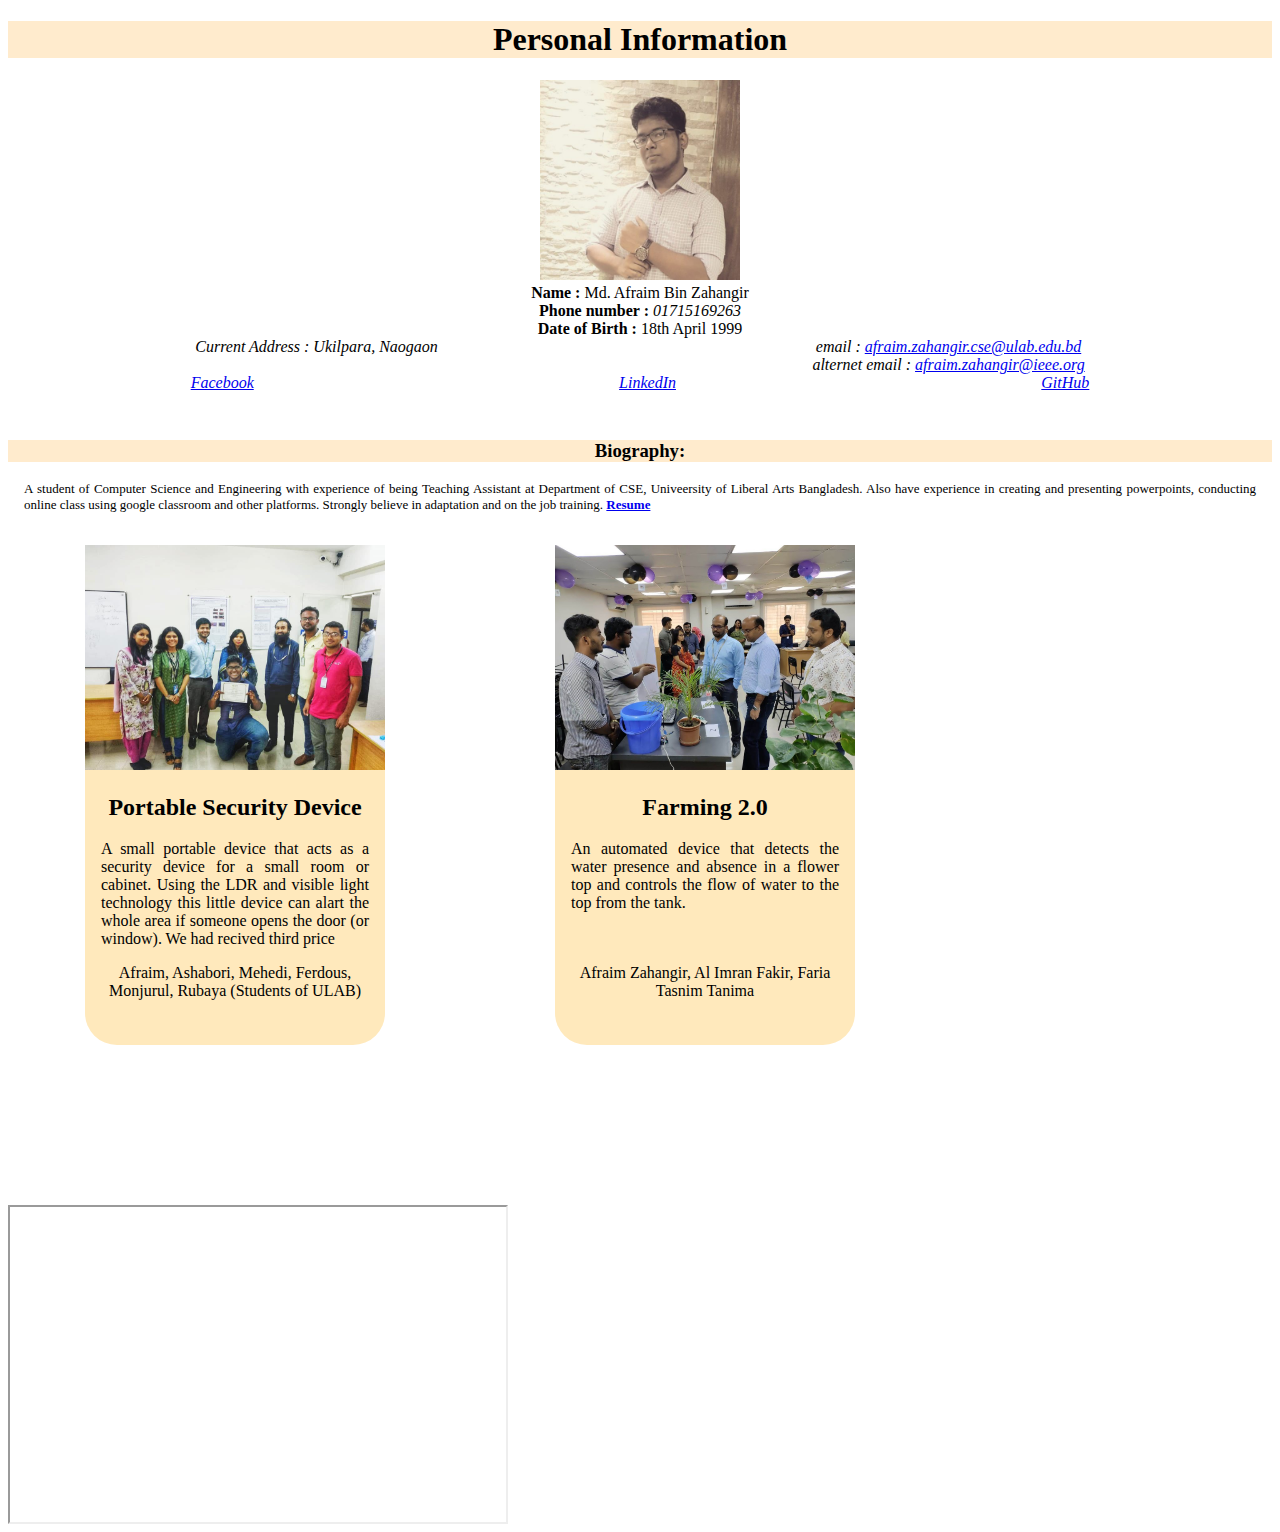
==== index.html @ 5d28fb0a "Using CSS to HTML" ====
<!DOCTYPE html>
<html lang="en-US">
    <head>
        <title>
            181014080
        </title>
        <link rel="stylesheet" href="style.css">
    </head>
    <body>
        
        <h1 class="title">
            Personal Information
        </h1>


        <div title="Basic Information" style="text-align: center;">
            <img src="pic.jpg" height="200" width="200"><br>
            <b>Name          :</b> Md. Afraim Bin Zahangir<br>
            <b>Phone number :</b> <i>01715169263</i><br>
            <b>Date of Birth :</b> 18th April 1999<br>
            <div class="flex">
                <address>Current Address    : Ukilpara, Naogaon</address>
                
                <div>
                    <i>email    :</i> <i><a href="mailto:afraim.zahangir.cse@ulab.edu.bd"> afraim.zahangir.cse@ulab.edu.bd</a></i><br>
                    <i>alternet email    :</i> <i><a href="mailto:afraim.zahangir@ieee.org"> afraim.zahangir@ieee.org</a></i><br>
                </div>
            </div> 
            <div class="flex">
                <a href="https://www.facebook.com/afraim.zahangir/" style="color: powerBlue;" target="_blank"><i>Facebook</i></a>
                <a href="https://www.linkedin.com/in/afraim-zahangir/" style="color: powerBlue;" target="_blank"><i>LinkedIn</i></a>
                <a href="https://github.com/Afraim" style="color: powerBlue;" target="_blank"><i>GitHub</i></a>
            </div>           
        </div>

    <div class="objective" title="Career objective">
        <h3 class="title"> Biography:</h3>
           <div class="details">
                <p>
                A student of Computer Science and Engineering with experience of being Teaching Assistant at Department of CSE, Univeersity of Liberal Arts Bangladesh. 
                Also have experience in creating and presenting powerpoints, conducting online class using google classroom and other platforms. 
                Strongly believe in adaptation and on the job training. <a href="https://drive.google.com/file/d/1EmN5xqgcfiSj2gp5Z_T05A4g11rcgftp/view?usp=sharing" style="color: powerBlue;" target="_blank"><b>Resume</a></b>
                </p> 
           </div>
            
                
    </div>
    <div class="grid-container">
        <div class="grid-item">
                <img class="project-image" src="pic2.jpg" alt="Portable Security device">
                <h2 class="project-name" title= "name">Portable Security Device</h2>
                <p class="project-detials" title="Details">A small portable device that acts as a security device for a small room or cabinet.
                                                           Using the LDR and visible light technology this little device can alart the whole area if someone opens the door (or window).
                                                           We had recived third price</p>
                <p class="project-team" title="Team Member">Afraim, Ashabori, Mehedi, Ferdous, Monjurul, Rubaya (Students of ULAB) </p>
        </div>
        <div class="grid-item">
            <img class="project-image" src="pic1.jpg" alt="Portable Security device">
            <h2 class="project-name" title= "name">Farming 2.0</h2>
            <p class="project-detials" title="Details">An automated device that detects the water presence and absence in a flower top and controls the flow of water to the top from the tank.</p>
            <p class="project-team" title="Team Member"><br><br>Afraim Zahangir, Al Imran Fakir, Faria Tasnim Tanima </p>
        </div>
    </div>

    <div class="video">
        <iframe width="560" height="315" src="https://www.youtube.com/embed/7D4OyLNqgA4?controls=0" title="বৃষ্টি rain short using Clipchamp" frameborder="2" allow="autoplay; picture-in-picture"></iframe>
    </div>
    </body>
</html>
---- style.css ----
.title{
    text-align: center;
    background-color: blanchedalmond;
    text-shadow: darkgrey;
   
}
.objective{
    margin-top: 3rem;
}

.flex{
    display: flex;

    justify-content: space-around;
}

.details{
    font-family: Georgia;
    text-align: justify;
    font-size: small;
    margin: 1rem;
}
.grid-container {
    display: grid;
    grid-template-columns: repeat(4, auto);
    gap: 1rem;
    justify-content: space-around;
    margin-top: 2rem;
}

.grid-item{
    width: 300px;
    height: 500px;
    background-color: rgb(255, 233, 188);
    border-radius: 2rem;
}
.project-image{
    width: 100%;
    height: auto;
    
}
.project-name{
    text-align: center;

}
.project-detials{
    text-align: justify;
    margin: 1rem;

}
.project-team{
    text-align: center;

}

.video{
    display: flex;
    margin-top: 10rem;
    height: auto;
    width: 500px;
}
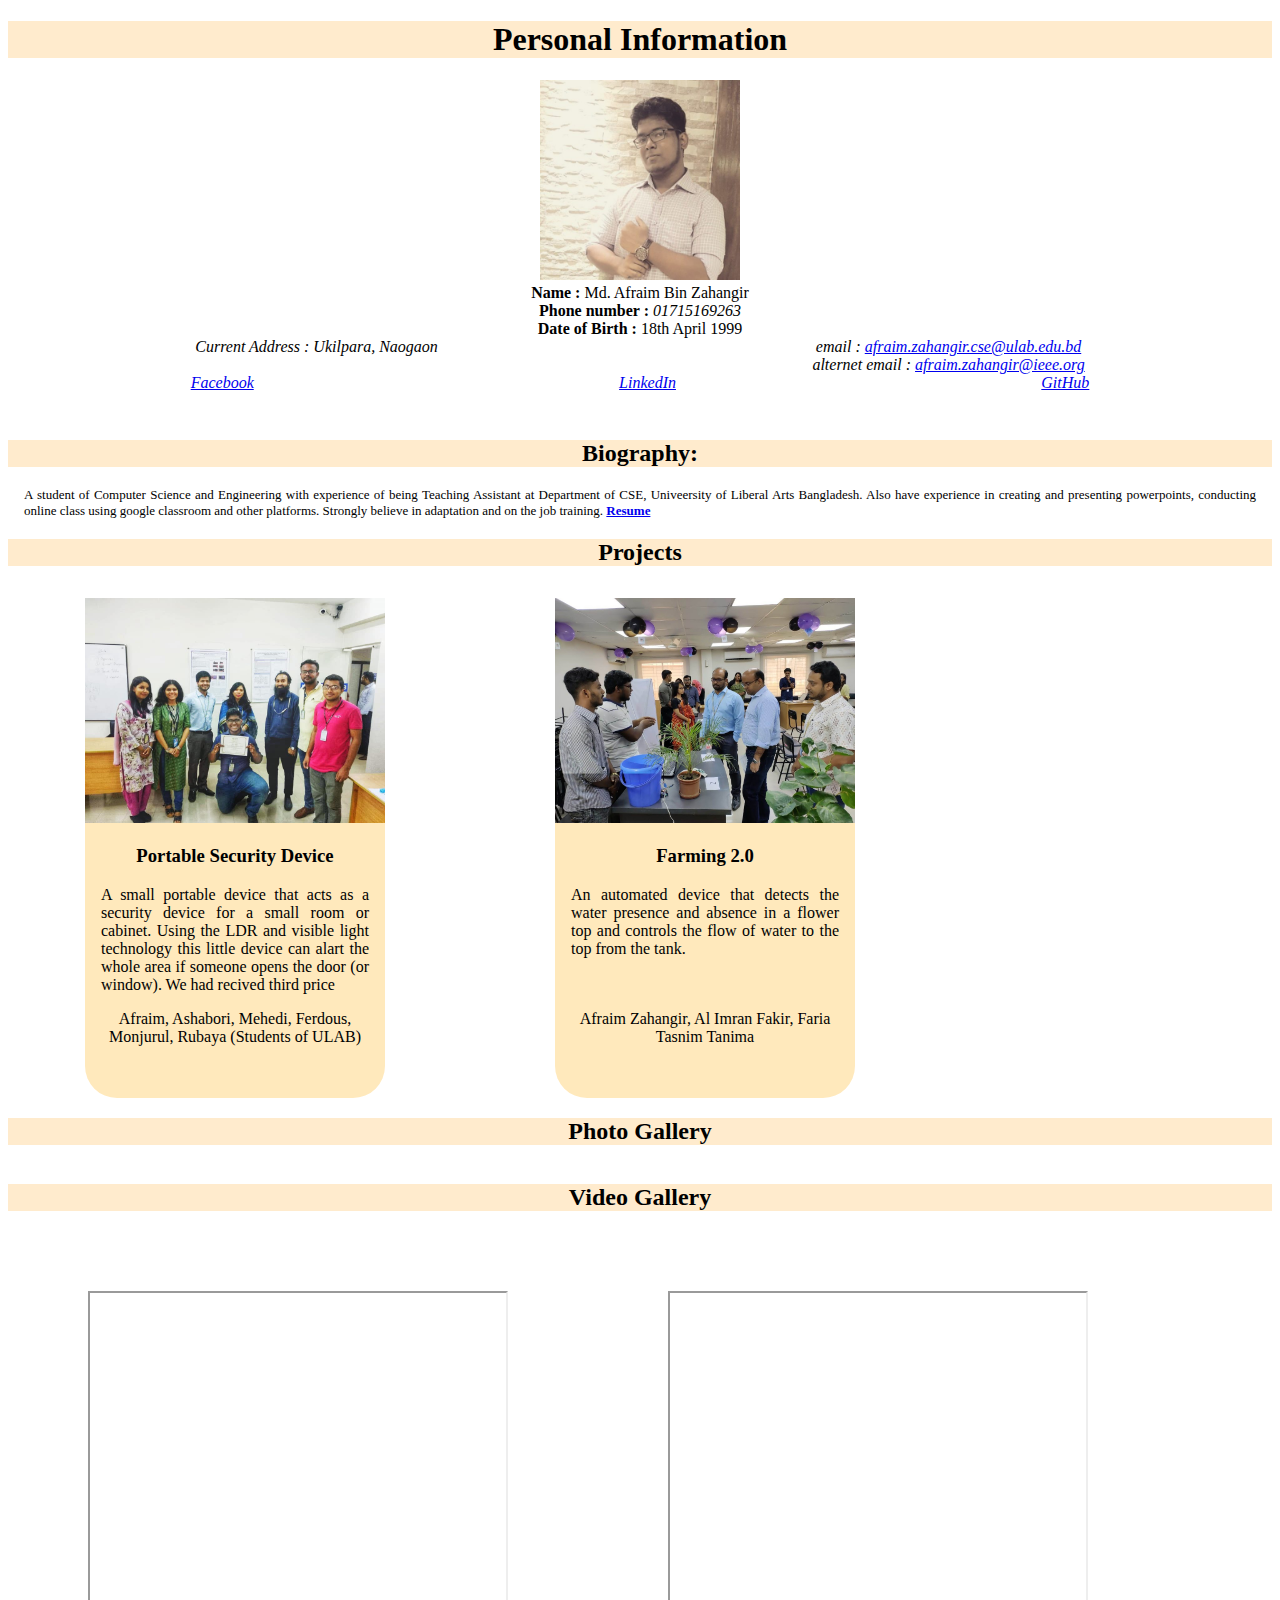
==== commit ca3dc6b4: "photos and videos added" ====
--- a/index.html
+++ b/index.html
@@ -1,6 +1,9 @@
 <!DOCTYPE html>
 <html lang="en-US">
     <head>
+        <meta charset="UTF-8">
+        <meta name="viewport" content="width=device-width, initial-scale=1.0">
+        <meta name="author" content="Md. Afraim Bin Zahangir">
         <title>
             181014080
         </title>
@@ -34,7 +37,7 @@
         </div>
 
     <div class="objective" title="Career objective">
-        <h3 class="title"> Biography:</h3>
+        <h2 class="title"> Biography:</h2>
            <div class="details">
                 <p>
                 A student of Computer Science and Engineering with experience of being Teaching Assistant at Department of CSE, Univeersity of Liberal Arts Bangladesh. 
@@ -45,10 +48,13 @@
             
                 
     </div>
+    <h2 class="title">
+        Projects
+    </h2>
     <div class="grid-container">
         <div class="grid-item">
                 <img class="project-image" src="pic2.jpg" alt="Portable Security device">
-                <h2 class="project-name" title= "name">Portable Security Device</h2>
+                <h3 class="project-name" title= "name">Portable Security Device</h3>
                 <p class="project-detials" title="Details">A small portable device that acts as a security device for a small room or cabinet.
                                                            Using the LDR and visible light technology this little device can alart the whole area if someone opens the door (or window).
                                                            We had recived third price</p>
@@ -56,14 +62,27 @@
         </div>
         <div class="grid-item">
             <img class="project-image" src="pic1.jpg" alt="Portable Security device">
-            <h2 class="project-name" title= "name">Farming 2.0</h2>
+            <h3 class="project-name" title= "name">Farming 2.0</h3>
             <p class="project-detials" title="Details">An automated device that detects the water presence and absence in a flower top and controls the flow of water to the top from the tank.</p>
             <p class="project-team" title="Team Member"><br><br>Afraim Zahangir, Al Imran Fakir, Faria Tasnim Tanima </p>
         </div>
     </div>
+    <h2 class="title">
+        Photo Gallery
+    </h2>
 
+    </div>
+    <div class="flex">
+        <img src="" alt="">
+    </div>
+
+    <h2 class="title">
+        Video Gallery
+    </h2>
     <div class="video">
         <iframe width="560" height="315" src="https://www.youtube.com/embed/7D4OyLNqgA4?controls=0" title="বৃষ্টি rain short using Clipchamp" frameborder="2" allow="autoplay; picture-in-picture"></iframe>
+        
+        <iframe width="560" height="315" src="https://www.youtube.com/embed/EPD1dhcMjJo?controls=0" title="Eid Mubarak 13-05-2021 (ঈদ মুবারক ১৩-০৫-২০২১)" frameborder="2" allow="autoplay; picture-in-picture"></iframe>
     </div>
     </body>
 </html>--- a/style.css
+++ b/style.css
@@ -55,7 +55,9 @@
 
 .video{
     display: flex;
-    margin-top: 10rem;
+    margin: 5rem;
+    justify-content: space-around;
     height: auto;
-    width: 500px;
+    width: 1000px;
+    gap: 10rem;
 }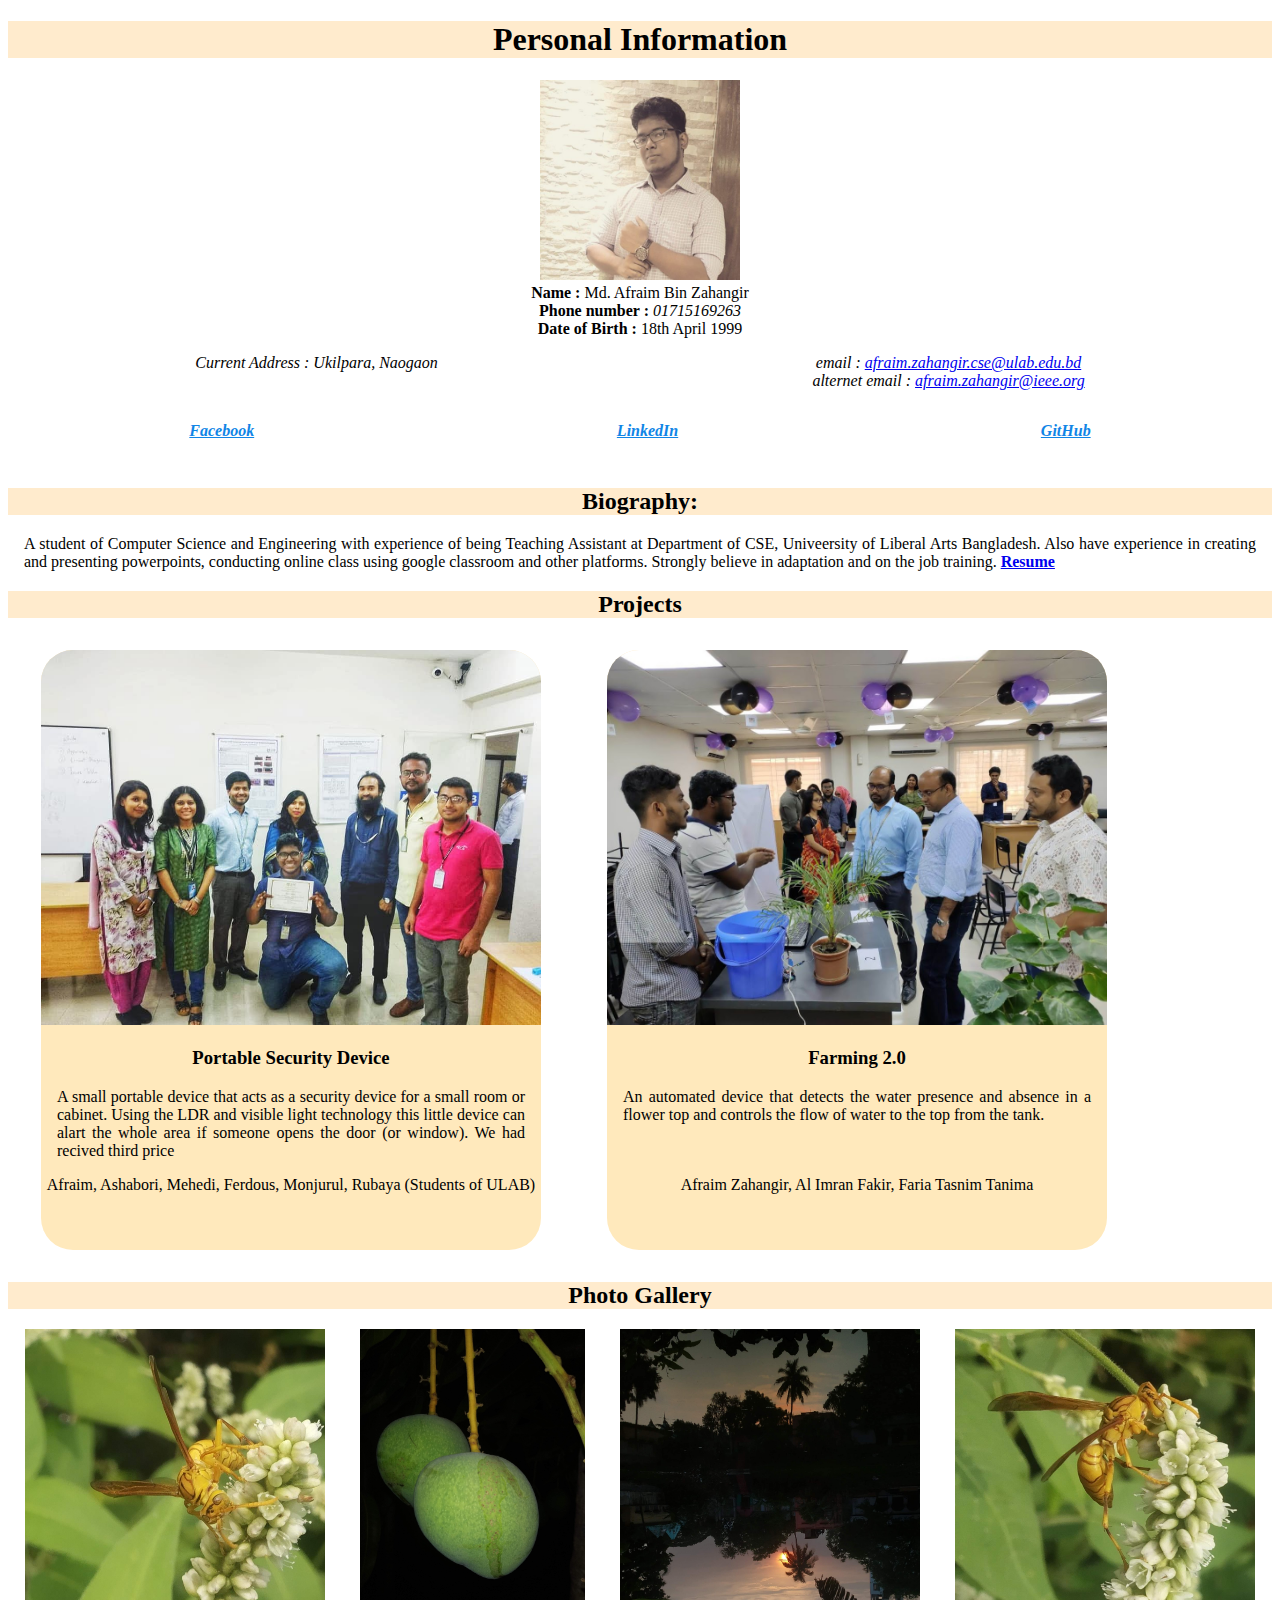
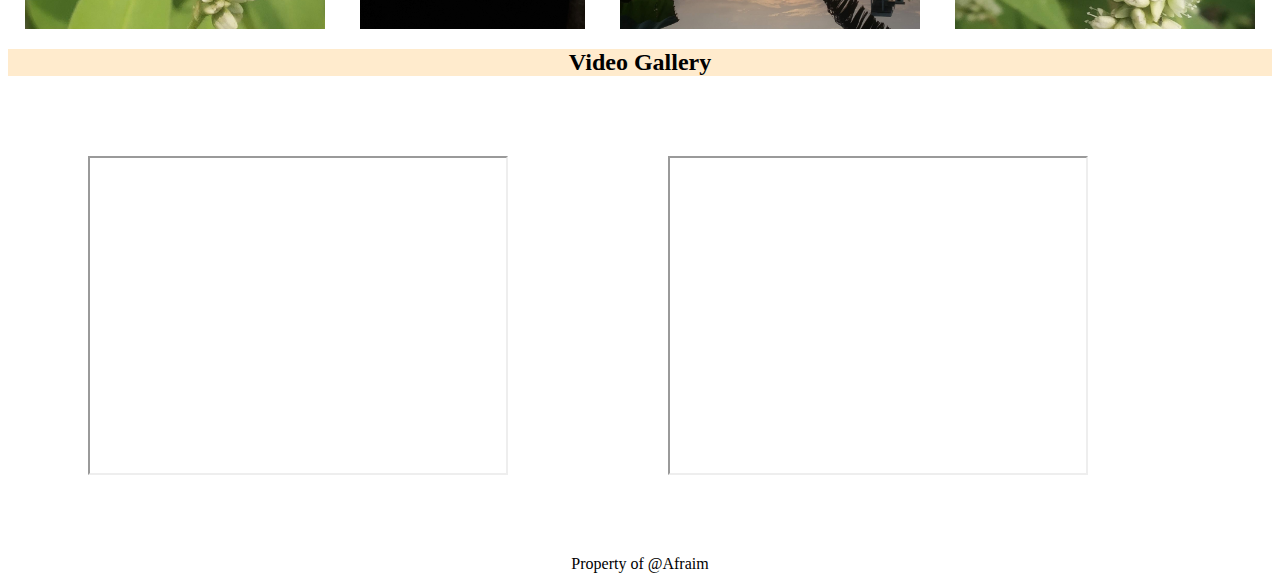
==== commit e06b51d8: "ready to submit as tast 2" ====
--- a/index.html
+++ b/index.html
@@ -17,7 +17,7 @@
 
 
         <div title="Basic Information" style="text-align: center;">
-            <img src="pic.jpg" height="200" width="200"><br>
+            <img src="./image/pic.jpg" height="200" width="200"><br>
             <b>Name          :</b> Md. Afraim Bin Zahangir<br>
             <b>Phone number :</b> <i>01715169263</i><br>
             <b>Date of Birth :</b> 18th April 1999<br>
@@ -29,10 +29,10 @@
                     <i>alternet email    :</i> <i><a href="mailto:afraim.zahangir@ieee.org"> afraim.zahangir@ieee.org</a></i><br>
                 </div>
             </div> 
-            <div class="flex">
-                <a href="https://www.facebook.com/afraim.zahangir/" style="color: powerBlue;" target="_blank"><i>Facebook</i></a>
-                <a href="https://www.linkedin.com/in/afraim-zahangir/" style="color: powerBlue;" target="_blank"><i>LinkedIn</i></a>
-                <a href="https://github.com/Afraim" style="color: powerBlue;" target="_blank"><i>GitHub</i></a>
+            <div class="flex" style="margin-top: 2rem;" style="font-weight: bold;">
+                <a href="https://www.facebook.com/afraim.zahangir/" style="color: rgb(16, 133, 230);" target="_blank"><b><i>Facebook</i></b></a>
+                <a href="https://www.linkedin.com/in/afraim-zahangir/" style="color: rgb(16, 133, 230);" target="_blank"><b><i>LinkedIn</i></b></a>
+                <a href="https://github.com/Afraim" style="color:rgb(16, 133, 230);" target="_blank"><b><i>GitHub</i></b></a>
             </div>           
         </div>
 
@@ -53,7 +53,7 @@
     </h2>
     <div class="grid-container">
         <div class="grid-item">
-                <img class="project-image" src="pic2.jpg" alt="Portable Security device">
+                <img class="project-image" src="./image/pic2.jpg" alt="Portable Security device">
                 <h3 class="project-name" title= "name">Portable Security Device</h3>
                 <p class="project-detials" title="Details">A small portable device that acts as a security device for a small room or cabinet.
                                                            Using the LDR and visible light technology this little device can alart the whole area if someone opens the door (or window).
@@ -61,7 +61,7 @@
                 <p class="project-team" title="Team Member">Afraim, Ashabori, Mehedi, Ferdous, Monjurul, Rubaya (Students of ULAB) </p>
         </div>
         <div class="grid-item">
-            <img class="project-image" src="pic1.jpg" alt="Portable Security device">
+            <img class="project-image" src="./image/pic1.jpg" alt="Portable Security device">
             <h3 class="project-name" title= "name">Farming 2.0</h3>
             <p class="project-detials" title="Details">An automated device that detects the water presence and absence in a flower top and controls the flow of water to the top from the tank.</p>
             <p class="project-team" title="Team Member"><br><br>Afraim Zahangir, Al Imran Fakir, Faria Tasnim Tanima </p>
@@ -72,17 +72,21 @@
     </h2>
 
     </div>
-    <div class="flex">
-        <img src="" alt="">
+    <div class="photo">
+        <img src="./image/p (1).jpg" alt="image1" >
+        <img src="./image/p (2).jpg" alt="image2" >
+        <img src="./image/p (3).jpg" alt="image3" >
+        <img src="./image/p (4).jpg" alt="image4" >
     </div>
 
     <h2 class="title">
         Video Gallery
     </h2>
-    <div class="video">
+    <div class="Gallery">
         <iframe width="560" height="315" src="https://www.youtube.com/embed/7D4OyLNqgA4?controls=0" title="বৃষ্টি rain short using Clipchamp" frameborder="2" allow="autoplay; picture-in-picture"></iframe>
-        
+
         <iframe width="560" height="315" src="https://www.youtube.com/embed/EPD1dhcMjJo?controls=0" title="Eid Mubarak 13-05-2021 (ঈদ মুবারক ১৩-০৫-২০২১)" frameborder="2" allow="autoplay; picture-in-picture"></iframe>
     </div>
     </body>
+    <footer style="text-align: center;">Property of @Afraim</footer>
 </html>--- a/style.css
+++ b/style.css
@@ -12,31 +12,33 @@
     display: flex;
 
     justify-content: space-around;
+    margin-top: 1rem;
 }
 
 .details{
     font-family: Georgia;
     text-align: justify;
-    font-size: small;
+    font-size: medium;
     margin: 1rem;
 }
 .grid-container {
     display: grid;
     grid-template-columns: repeat(4, auto);
-    gap: 1rem;
+    gap: 4rem;
     justify-content: space-around;
-    margin-top: 2rem;
+    margin: 2rem;
 }
 
 .grid-item{
-    width: 300px;
-    height: 500px;
+    width: 500px;
+    height: 600px;
     background-color: rgb(255, 233, 188);
     border-radius: 2rem;
 }
 .project-image{
     width: 100%;
     height: auto;
+    border-radius: 2rem 2rem 0 0;
     
 }
 .project-name{
@@ -53,11 +55,19 @@
 
 }
 
-.video{
+.Gallery{
     display: flex;
     margin: 5rem;
     justify-content: space-around;
     height: auto;
     width: 1000px;
     gap: 10rem;
+}
+.photo{
+    display: flex;
+    margin: 1rem;
+    justify-content: space-around;
+    height: 300px;
+    width: auto;
+    gap: 2rem;
 }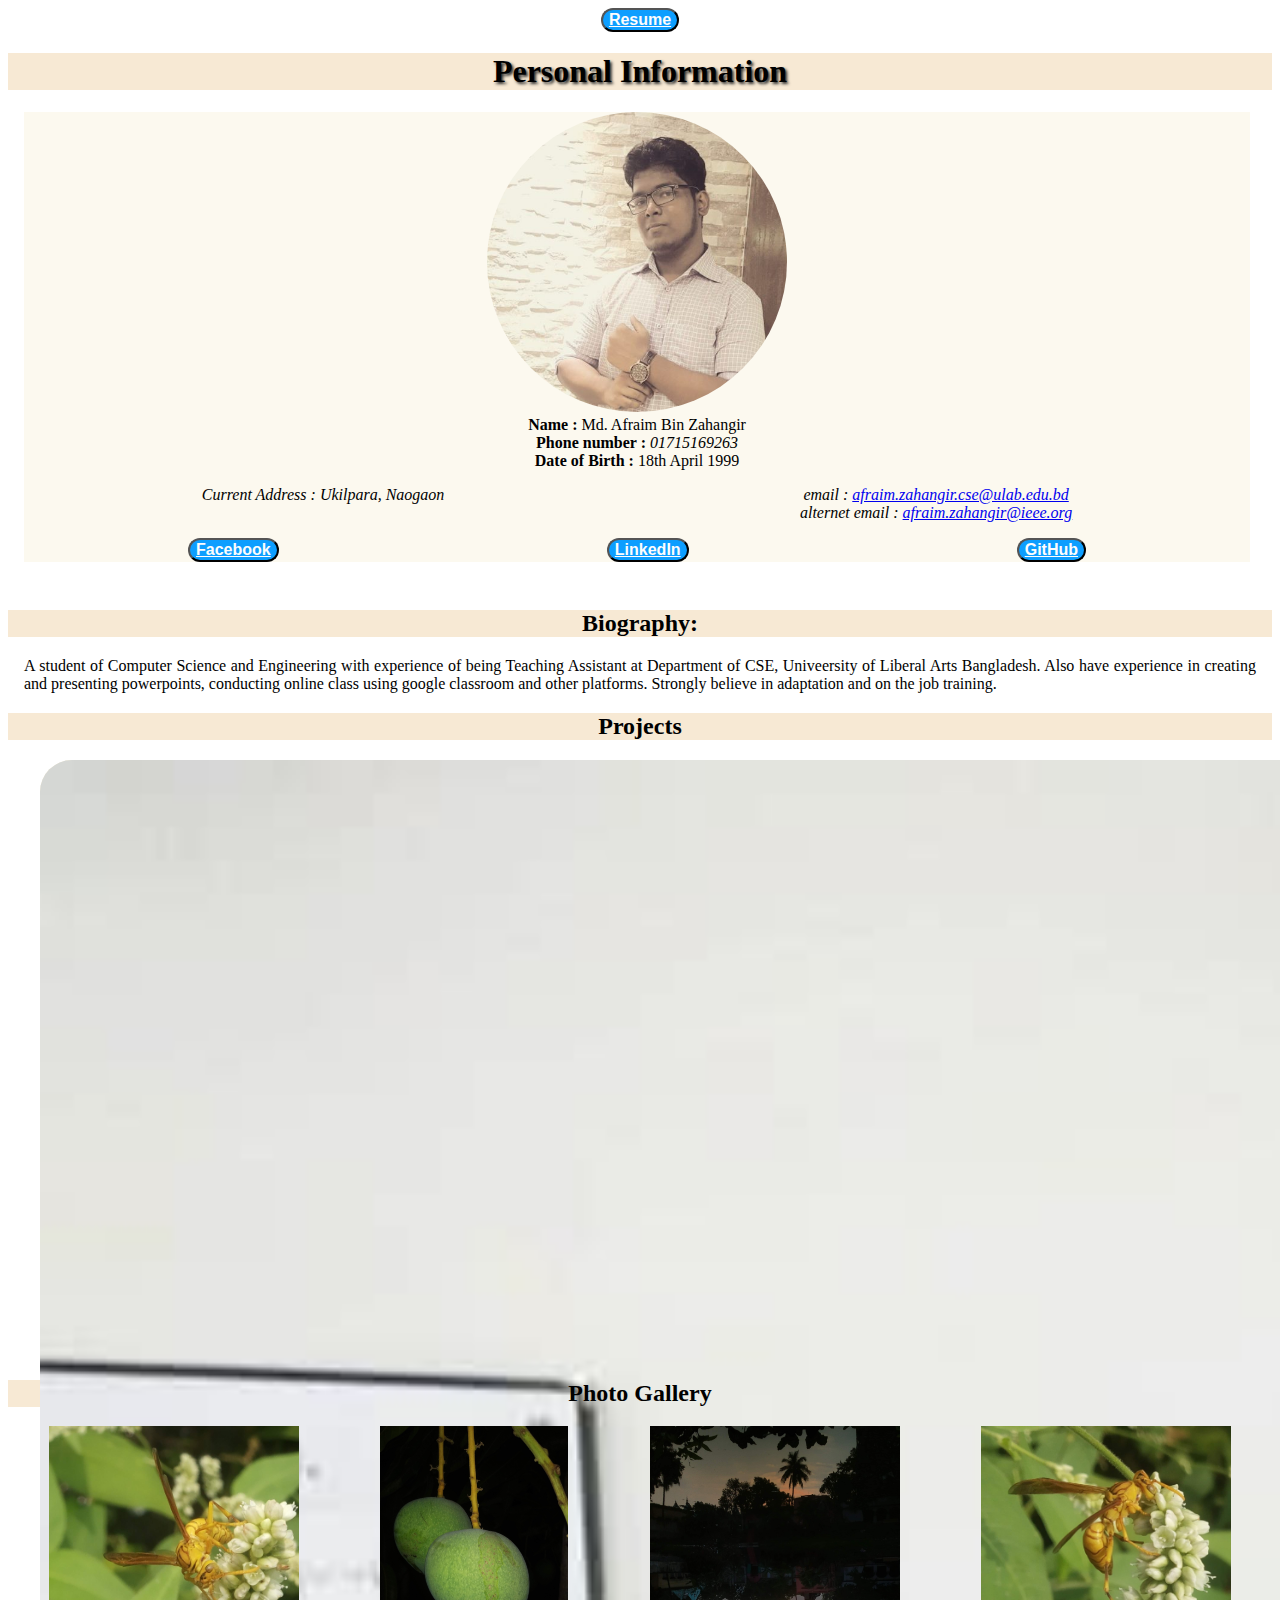
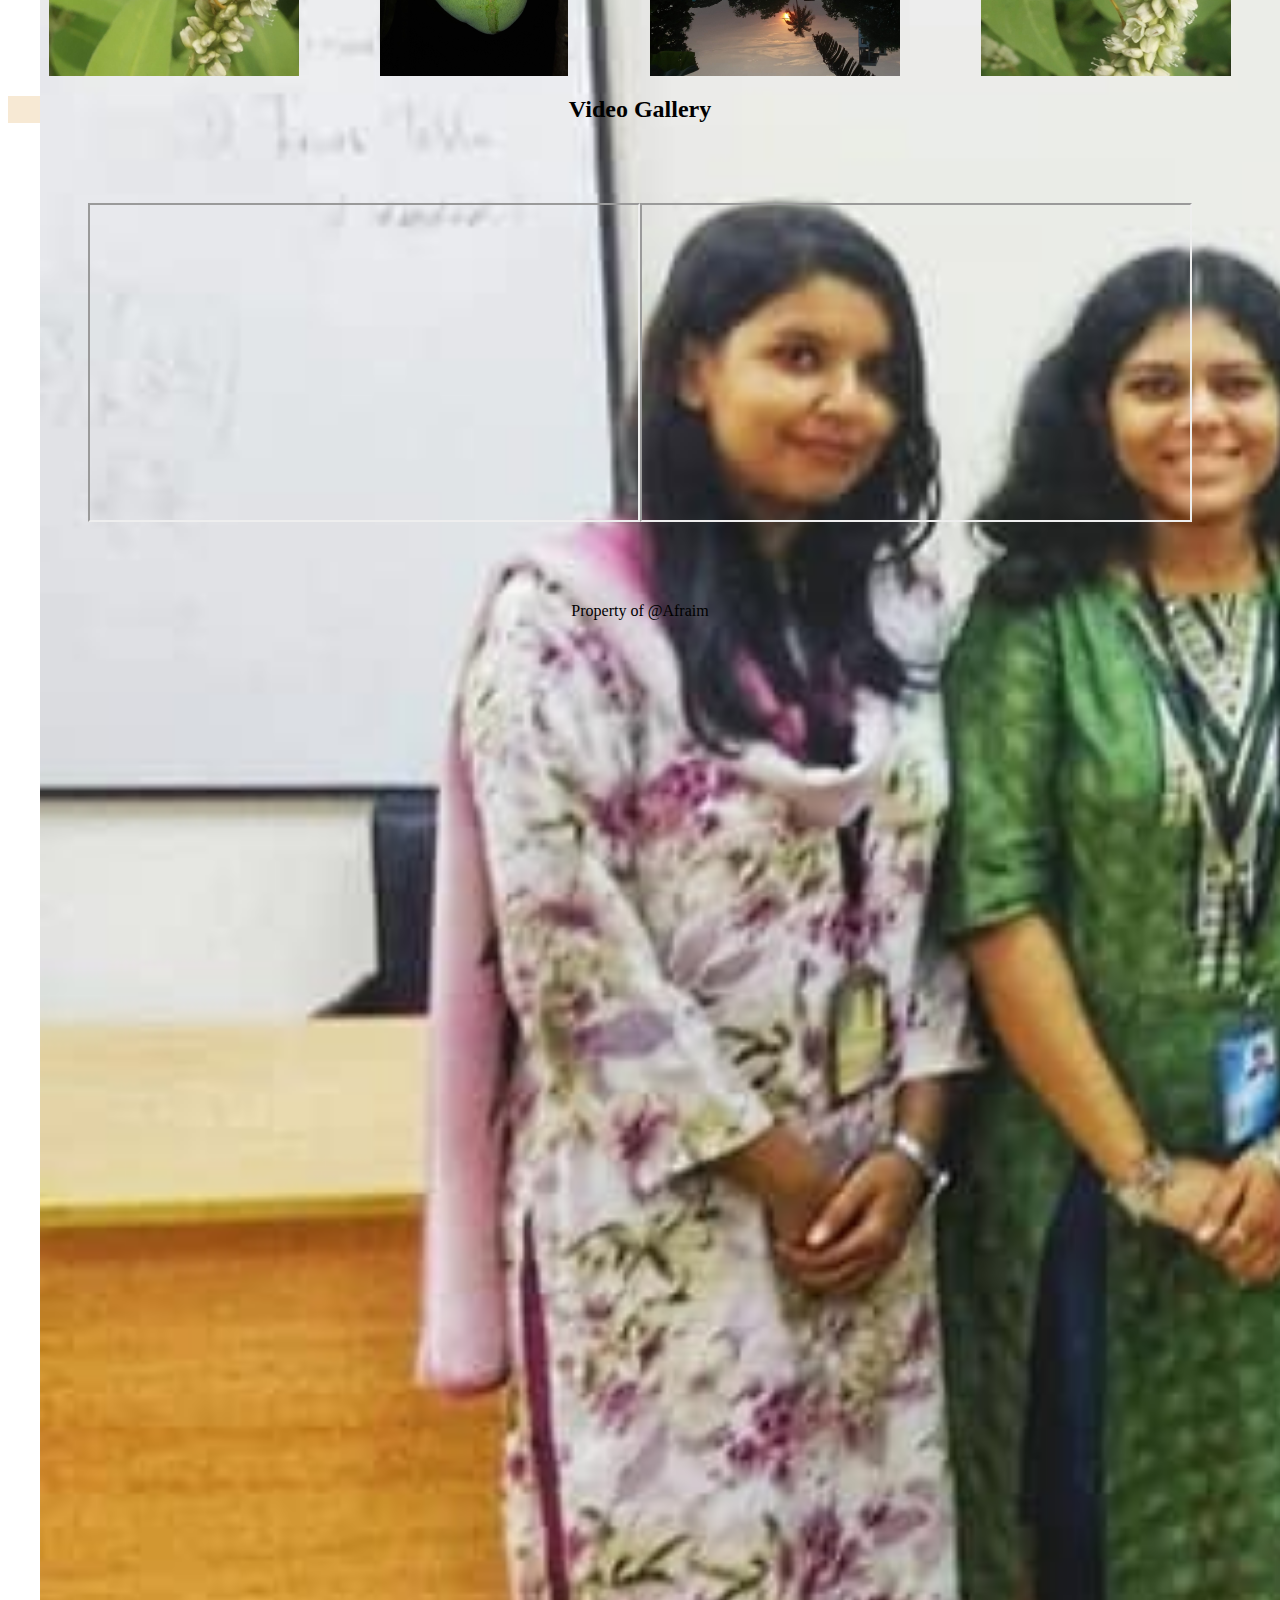
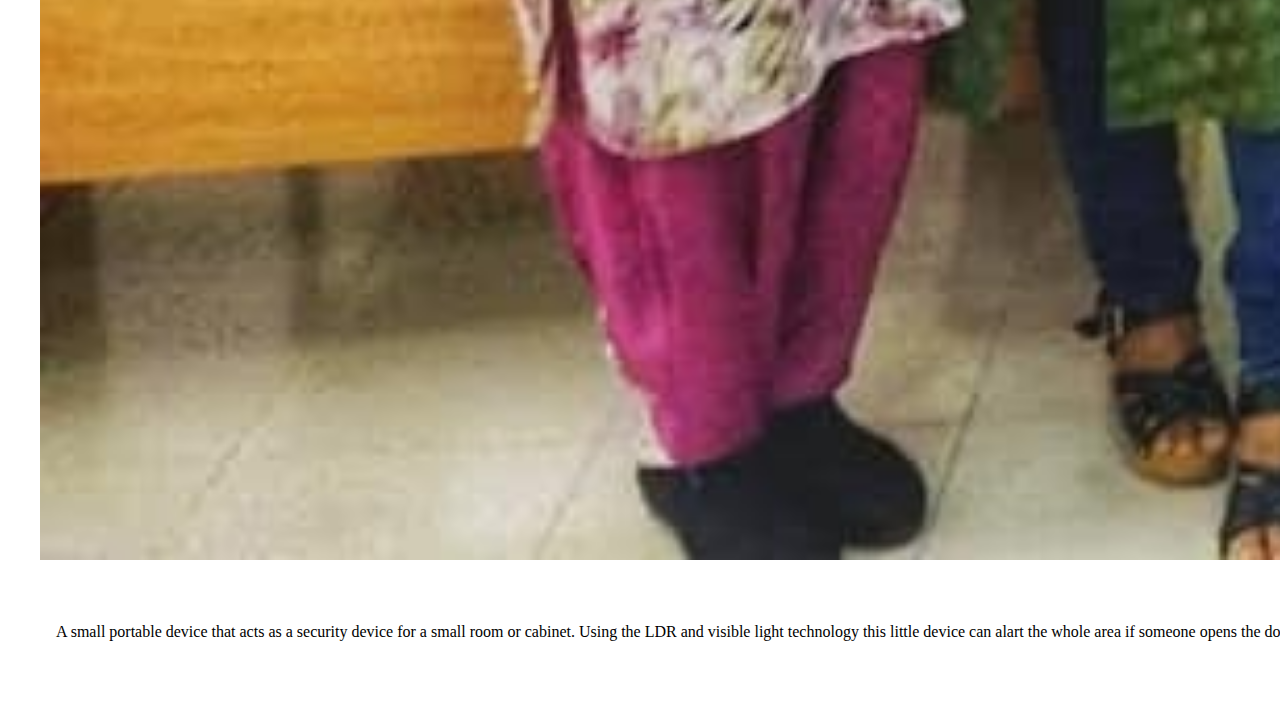
==== commit 0b91cb69: "button for resume and social media added. design changed. More CSS content" ====
--- a/index.html
+++ b/index.html
@@ -9,15 +9,18 @@
         </title>
         <link rel="stylesheet" href="style.css">
     </head>
+    <header style="text-align: center;" style="font-weight: bolder;"> <form action="https://drive.google.com/file/d/1EmN5xqgcfiSj2gp5Z_T05A4g11rcgftp/view?usp=sharing" target="_blank"> <button class="button" type="submit"> <u>Resume</u> </button></form>
+    </header>
     <body>
         
-        <h1 class="title">
+        <h1 class="title" style="text-shadow: 2px 2px 3px rgb(48, 48, 48);">
             Personal Information
         </h1>
 
 
+       <div class="design">
         <div title="Basic Information" style="text-align: center;">
-            <img src="./image/pic.jpg" height="200" width="200"><br>
+            <img class="profil-image" src="./image/pic.jpg"><br>
             <b>Name          :</b> Md. Afraim Bin Zahangir<br>
             <b>Phone number :</b> <i>01715169263</i><br>
             <b>Date of Birth :</b> 18th April 1999<br>
@@ -29,20 +32,30 @@
                     <i>alternet email    :</i> <i><a href="mailto:afraim.zahangir@ieee.org"> afraim.zahangir@ieee.org</a></i><br>
                 </div>
             </div> 
-            <div class="flex" style="margin-top: 2rem;" style="font-weight: bold;">
-                <a href="https://www.facebook.com/afraim.zahangir/" style="color: rgb(16, 133, 230);" target="_blank"><b><i>Facebook</i></b></a>
-                <a href="https://www.linkedin.com/in/afraim-zahangir/" style="color: rgb(16, 133, 230);" target="_blank"><b><i>LinkedIn</i></b></a>
-                <a href="https://github.com/Afraim" style="color:rgb(16, 133, 230);" target="_blank"><b><i>GitHub</i></b></a>
+            <div class="flex" style="font-weight: bold;">
+                
+                <form action="https://www.facebook.com/afraim.zahangir/" target="_blank">
+                    <button class="button" type="submit"><u>Facebook</u></button>
+                </form>
+                <form action="https://www.linkedin.com/in/afraim-zahangir/" target="_blank">
+                    <button class="button" type="submit"><u>LinkedIn</u></button>
+                </form>
+                <form action="https://github.com/Afraim" target="_blank">
+                    <button class="button" type="submit"><u>GitHub</u></button>
+                </form>
+               
             </div>           
         </div>
 
+    </div>
+    
     <div class="objective" title="Career objective">
         <h2 class="title"> Biography:</h2>
            <div class="details">
                 <p>
                 A student of Computer Science and Engineering with experience of being Teaching Assistant at Department of CSE, Univeersity of Liberal Arts Bangladesh. 
                 Also have experience in creating and presenting powerpoints, conducting online class using google classroom and other platforms. 
-                Strongly believe in adaptation and on the job training. <a href="https://drive.google.com/file/d/1EmN5xqgcfiSj2gp5Z_T05A4g11rcgftp/view?usp=sharing" style="color: powerBlue;" target="_blank"><b>Resume</a></b>
+                Strongly believe in adaptation and on the job training. 
                 </p> 
            </div>
             
@@ -71,7 +84,6 @@
         Photo Gallery
     </h2>
 
-    </div>
     <div class="photo">
         <img src="./image/p (1).jpg" alt="image1" >
         <img src="./image/p (2).jpg" alt="image2" >
--- a/style.css
+++ b/style.css
@@ -1,16 +1,36 @@
+
+.button{
+    background-color: rgba(6, 155, 255, 0.973);
+    color: rgb(253, 253, 253);
+    font-weight: bolder;
+    font-size: 100%;
+    border-radius: 1vw;
+}
 .title{
     text-align: center;
-    background-color: blanchedalmond;
-    text-shadow: darkgrey;
-   
+    background-color: rgb(247, 233, 212);
 }
+
+.design{
+    margin-left: 1rem;
+    margin-right: 1rem;
+    background-color: rgb(252, 249, 239);
+    width: 97%;
+    height: auto;
+}
+.profil-image{
+    height: 300px;
+    width: auto;
+    border-radius: 10em;
+}
+
+
 .objective{
     margin-top: 3rem;
 }
 
 .flex{
     display: flex;
-
     justify-content: space-around;
     margin-top: 1rem;
 }
@@ -25,14 +45,15 @@
     display: grid;
     grid-template-columns: repeat(4, auto);
     gap: 4rem;
+    column-gap: 5rem;
     justify-content: space-around;
-    margin: 2rem;
+    margin-left: 2rem;
 }
 
 .grid-item{
-    width: 500px;
+    width: 4000px;
     height: 600px;
-    background-color: rgb(255, 233, 188);
+    background-color: rgb(253, 243, 216);
     border-radius: 2rem;
 }
 .project-image{
@@ -57,17 +78,15 @@
 
 .Gallery{
     display: flex;
+    justify-content: space-around;
     margin: 5rem;
-    justify-content: space-around;
-    height: auto;
-    width: 1000px;
-    gap: 10rem;
+ 
 }
 .photo{
     display: flex;
     margin: 1rem;
     justify-content: space-around;
-    height: 300px;
+    height: 250px;
     width: auto;
     gap: 2rem;
 }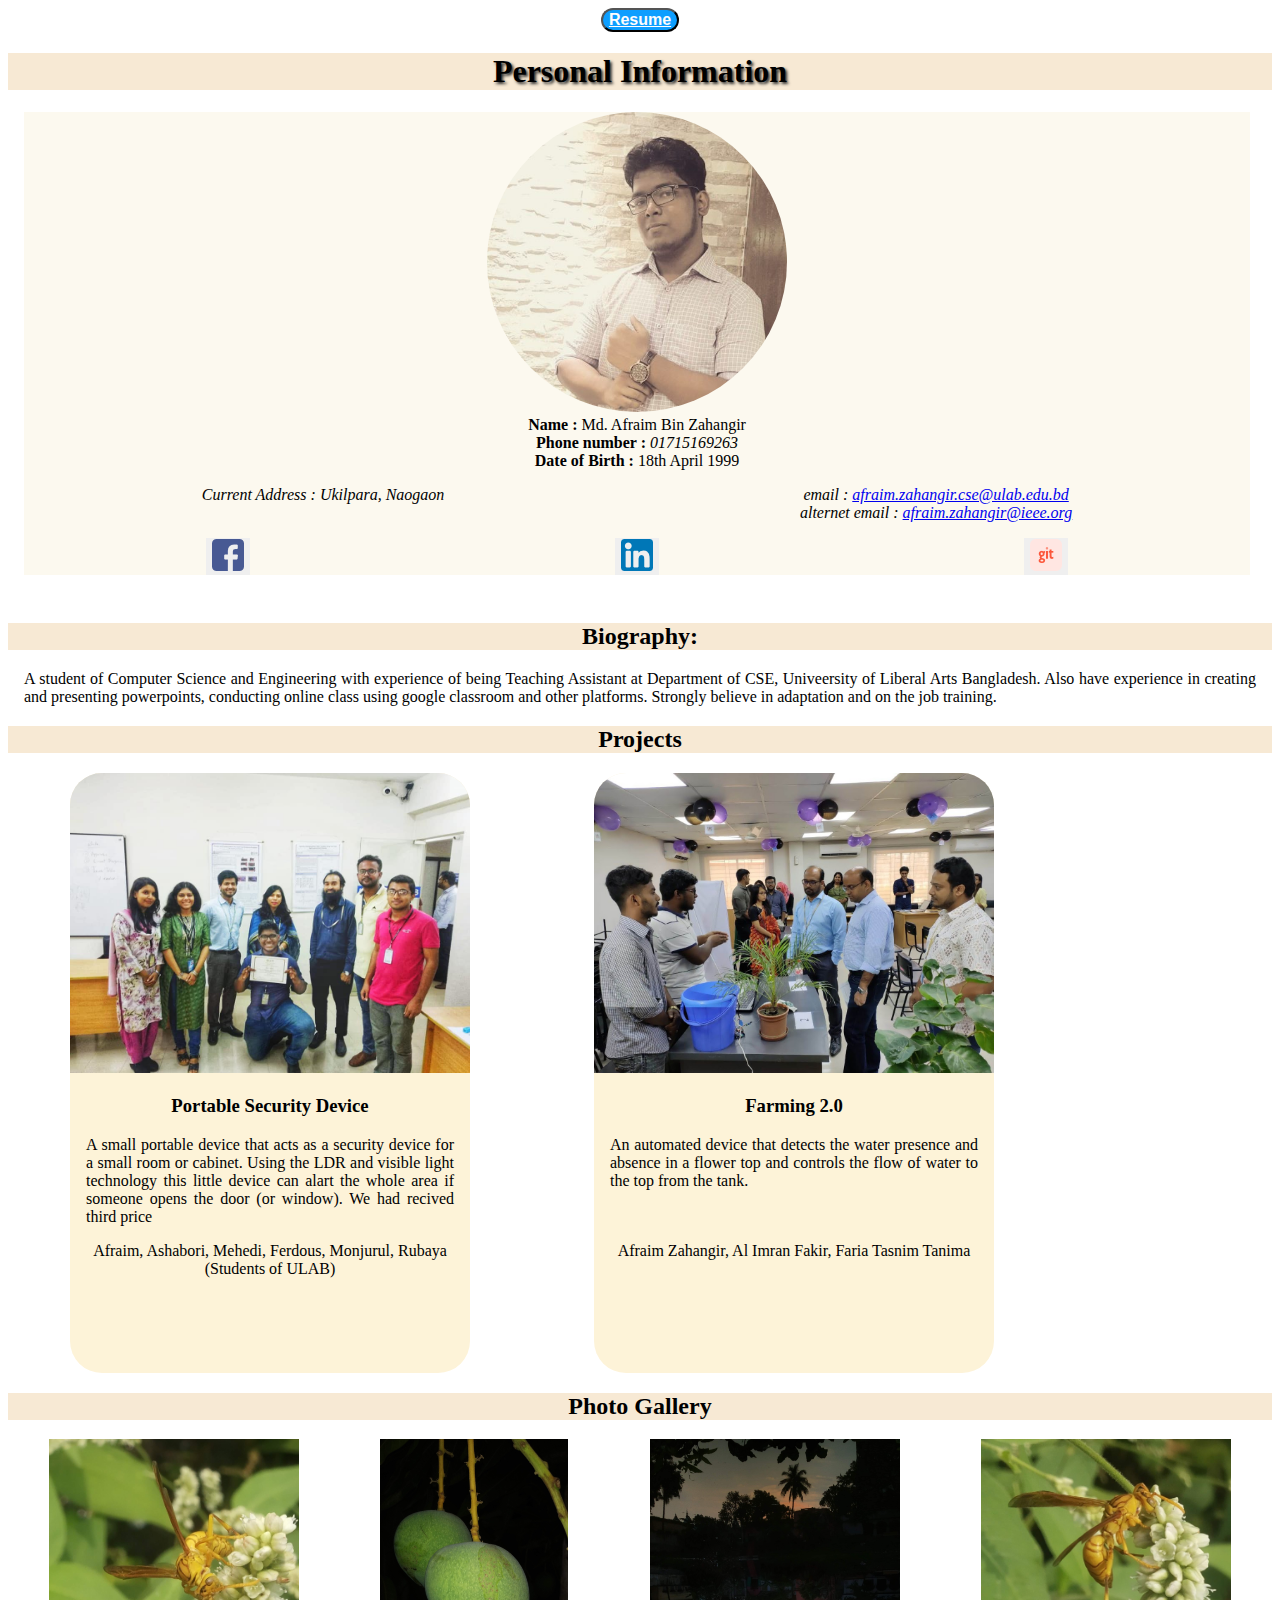
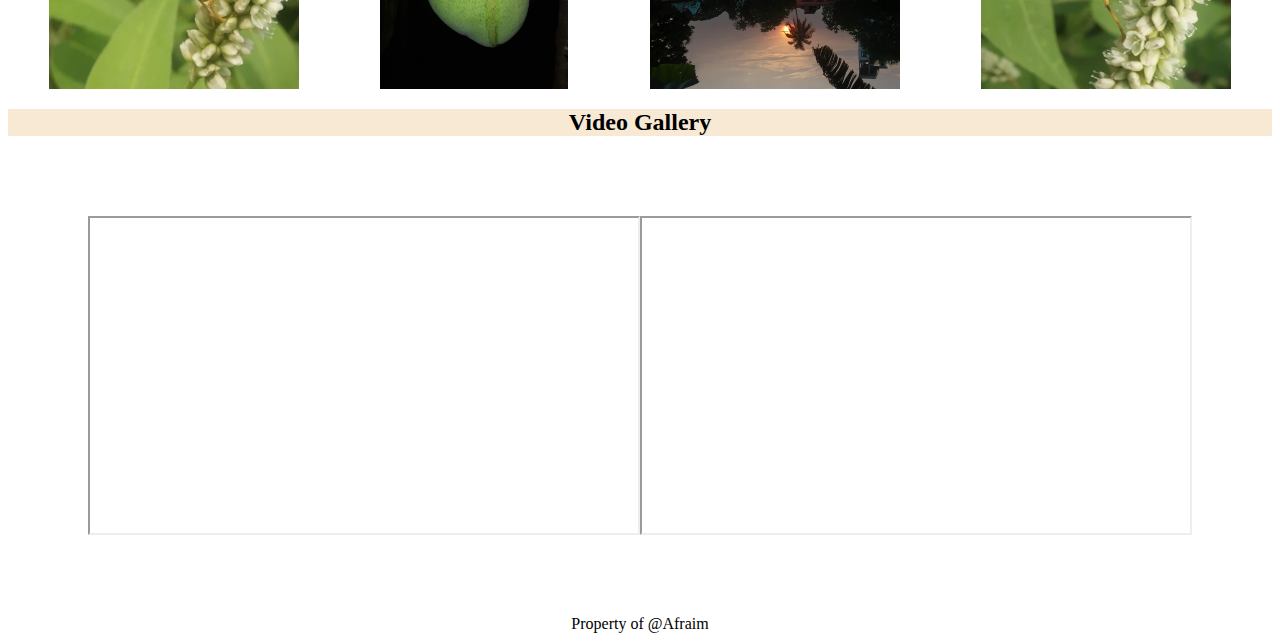
==== commit 181f8393: "icon as button for social media" ====
--- a/index.html
+++ b/index.html
@@ -35,13 +35,13 @@
             <div class="flex" style="font-weight: bold;">
                 
                 <form action="https://www.facebook.com/afraim.zahangir/" target="_blank">
-                    <button class="button" type="submit"><u>Facebook</u></button>
+                    <button type="submit" style="border: 0;"> <img src="/image/facebookicon.png" alt="facebook"> </button>
                 </form>
                 <form action="https://www.linkedin.com/in/afraim-zahangir/" target="_blank">
-                    <button class="button" type="submit"><u>LinkedIn</u></button>
+                    <button type="submit" style="border: 0;"> <img src="/image/linkedin.png" alt="linkedin"></button>
                 </form>
                 <form action="https://github.com/Afraim" target="_blank">
-                    <button class="button" type="submit"><u>GitHub</u></button>
+                    <button type="submit" style="border: 0;"> <img src="/image/git.png" alt="Github"></button>
                 </form>
                
             </div>           
--- a/style.css
+++ b/style.css
@@ -45,13 +45,12 @@
     display: grid;
     grid-template-columns: repeat(4, auto);
     gap: 4rem;
-    column-gap: 5rem;
     justify-content: space-around;
     margin-left: 2rem;
 }
 
 .grid-item{
-    width: 4000px;
+    width: 400px;
     height: 600px;
     background-color: rgb(253, 243, 216);
     border-radius: 2rem;
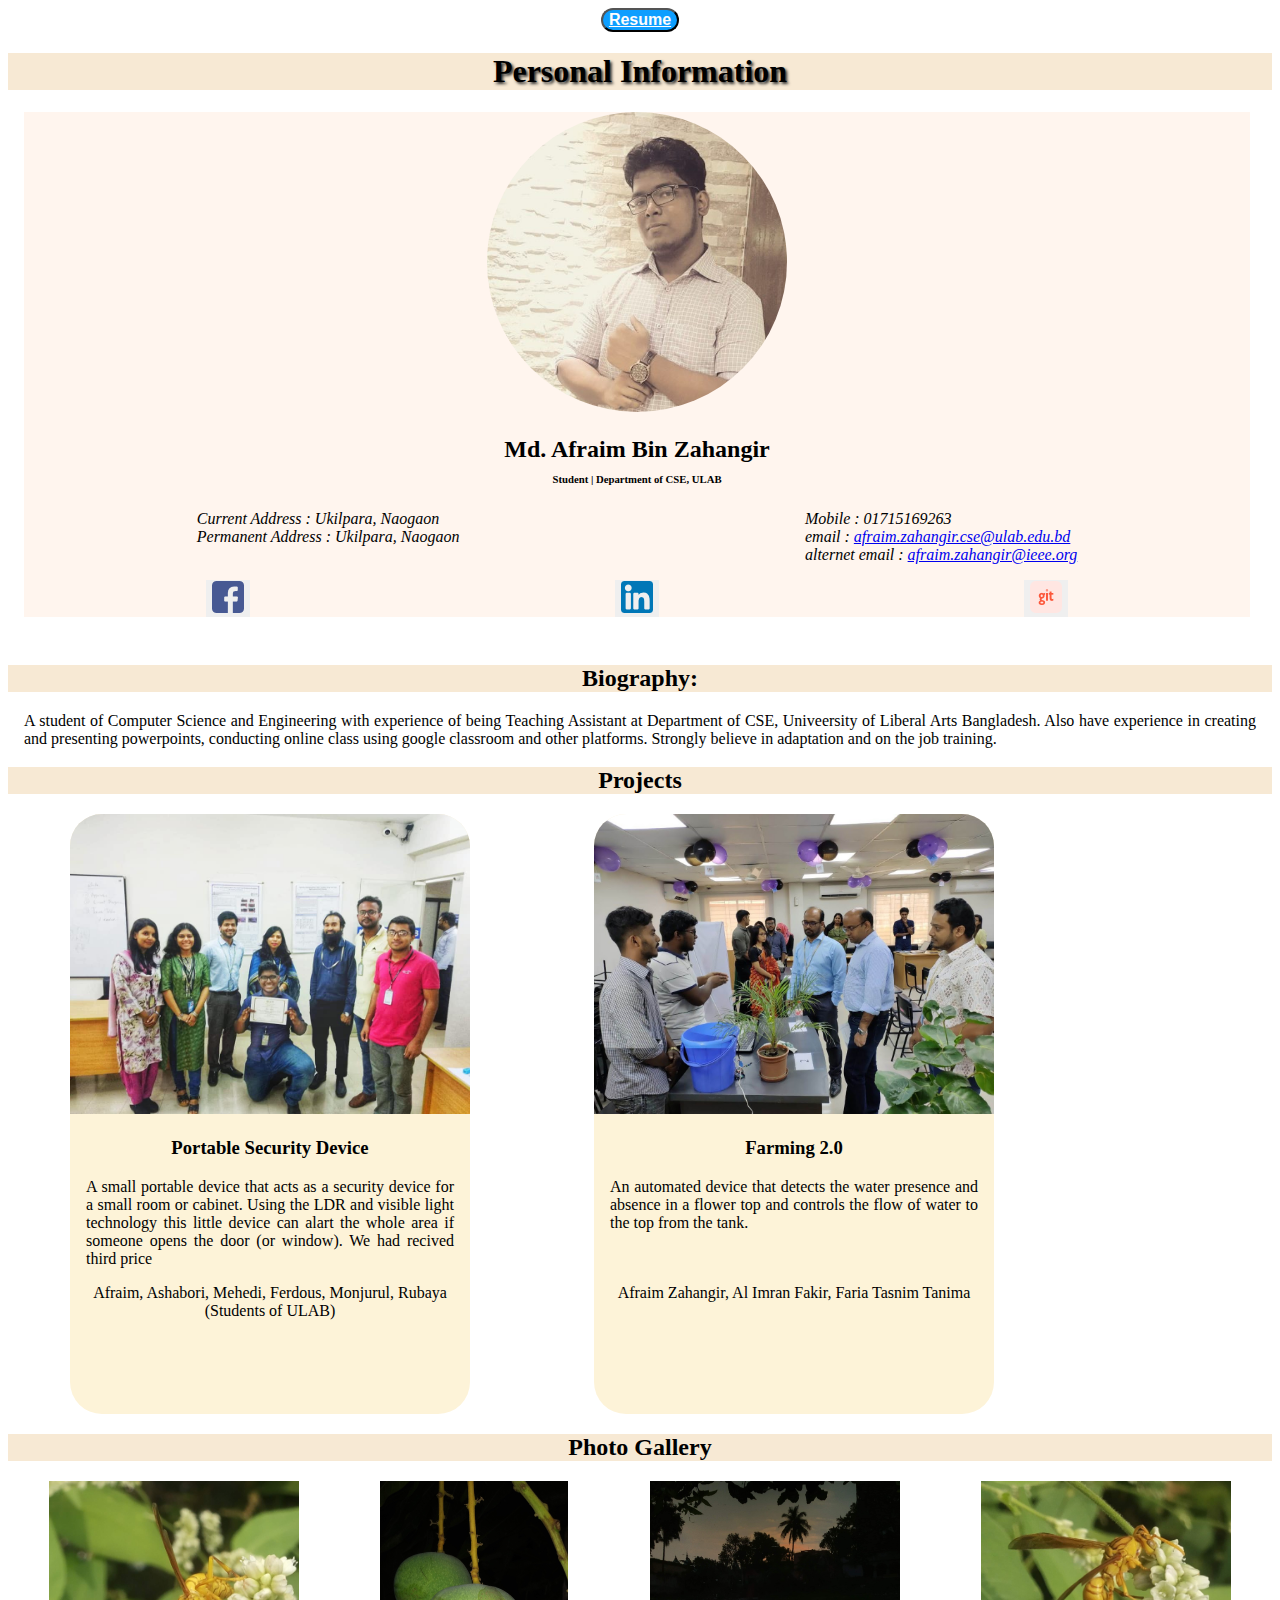
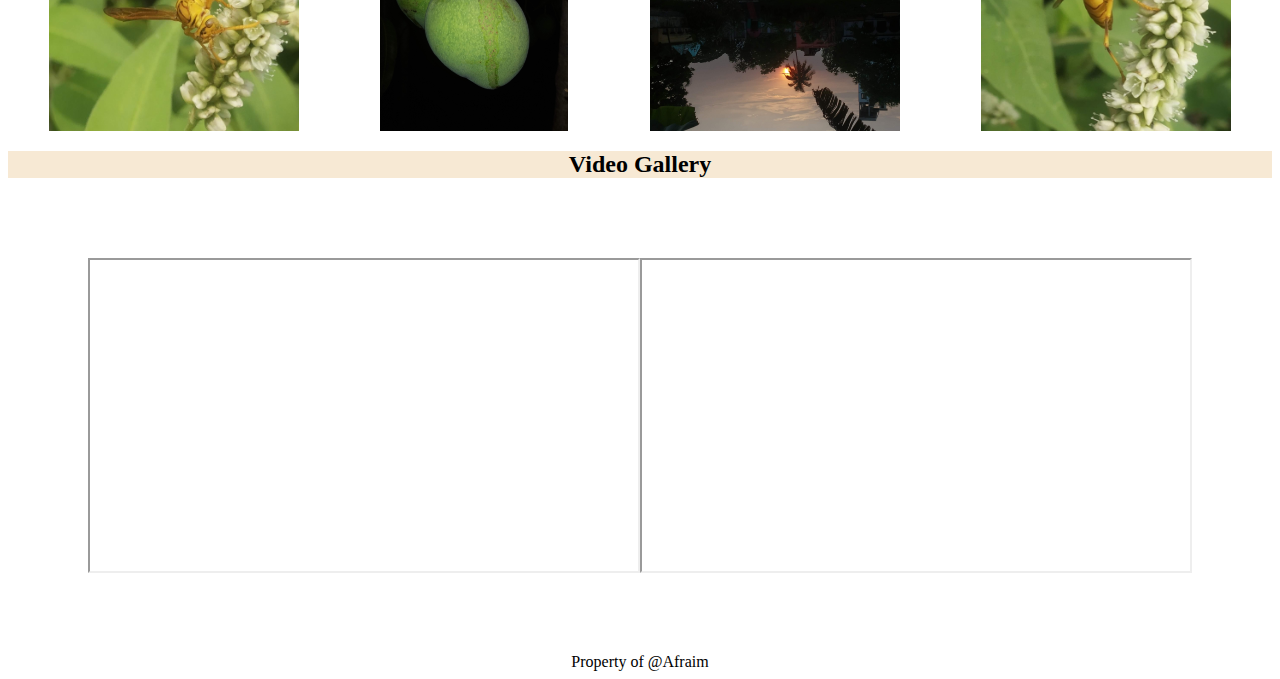
==== commit 36abdc23: "some information update" ====
--- a/index.html
+++ b/index.html
@@ -12,42 +12,50 @@
     <header style="text-align: center;" style="font-weight: bolder;"> <form action="https://drive.google.com/file/d/1EmN5xqgcfiSj2gp5Z_T05A4g11rcgftp/view?usp=sharing" target="_blank"> <button class="button" type="submit"> <u>Resume</u> </button></form>
     </header>
     <body>
+      
+       
+
+            <h1 class="title" style="text-shadow: 2px 2px 3px rgb(48, 48, 48);">
+                Personal Information
+            </h1>
+    
+           <div class="design">
+            <div title="Basic Information" style="text-align: center;">
+                <img class="profil-image" src="./image/pic.jpg"><br>
+                <h2 >Md. Afraim Bin Zahangir</h2>
+                <h6 style="margin-top: -10px;">Student | Department of CSE, ULAB</h6>
+                
+                <div class="flex" >
+                    <div style="text-align: left;">
+                        <address>Current Address    : Ukilpara, Naogaon</address>
+                        <address>Permanent Address    : Ukilpara, Naogaon</address>
+                    </div>
+                    
+                    <div style="text-align: left;">
+                        <i>Mobile : 01715169263</i><br>
+                        <i>email    :</i> <i><a href="mailto:afraim.zahangir.cse@ulab.edu.bd"> afraim.zahangir.cse@ulab.edu.bd</a></i><br>
+                        <i>alternet email    :</i> <i><a href="mailto:afraim.zahangir@ieee.org"> afraim.zahangir@ieee.org</a></i><br>
+                    </div>
+                </div> 
+                <div class="flex" style="font-weight: bold;" style="margin-top: 1rem;">
+                    
+                    <form action="https://www.facebook.com/afraim.zahangir/" target="_blank">
+                        <button type="submit" style="border: 0;"> <img src="/image/facebookicon.png" alt="facebook"> </button>
+                    </form>
+                    <form action="https://www.linkedin.com/in/afraim-zahangir/" target="_blank">
+                        <button type="submit" style="border: 0;"> <img src="/image/linkedin.png" alt="linkedin"></button>
+                    </form>
+                    <form action="https://github.com/Afraim" target="_blank">
+                        <button type="submit" style="border: 0;"> <img src="/image/git.png" alt="Github"></button>
+                    </form>
+                   
+                </div>           
+            </div>
+    
+        </div>
+    
         
-        <h1 class="title" style="text-shadow: 2px 2px 3px rgb(48, 48, 48);">
-            Personal Information
-        </h1>
-
-
-       <div class="design">
-        <div title="Basic Information" style="text-align: center;">
-            <img class="profil-image" src="./image/pic.jpg"><br>
-            <b>Name          :</b> Md. Afraim Bin Zahangir<br>
-            <b>Phone number :</b> <i>01715169263</i><br>
-            <b>Date of Birth :</b> 18th April 1999<br>
-            <div class="flex">
-                <address>Current Address    : Ukilpara, Naogaon</address>
-                
-                <div>
-                    <i>email    :</i> <i><a href="mailto:afraim.zahangir.cse@ulab.edu.bd"> afraim.zahangir.cse@ulab.edu.bd</a></i><br>
-                    <i>alternet email    :</i> <i><a href="mailto:afraim.zahangir@ieee.org"> afraim.zahangir@ieee.org</a></i><br>
-                </div>
-            </div> 
-            <div class="flex" style="font-weight: bold;">
-                
-                <form action="https://www.facebook.com/afraim.zahangir/" target="_blank">
-                    <button type="submit" style="border: 0;"> <img src="/image/facebookicon.png" alt="facebook"> </button>
-                </form>
-                <form action="https://www.linkedin.com/in/afraim-zahangir/" target="_blank">
-                    <button type="submit" style="border: 0;"> <img src="/image/linkedin.png" alt="linkedin"></button>
-                </form>
-                <form action="https://github.com/Afraim" target="_blank">
-                    <button type="submit" style="border: 0;"> <img src="/image/git.png" alt="Github"></button>
-                </form>
-               
-            </div>           
-        </div>
-
-    </div>
+        
     
     <div class="objective" title="Career objective">
         <h2 class="title"> Biography:</h2>
--- a/style.css
+++ b/style.css
@@ -1,4 +1,6 @@
-
+* {
+    box-sizing: border-box;
+  }
 .button{
     background-color: rgba(6, 155, 255, 0.973);
     color: rgb(253, 253, 253);
@@ -12,12 +14,13 @@
 }
 
 .design{
+    background-color: seashell;
     margin-left: 1rem;
     margin-right: 1rem;
-    background-color: rgb(252, 249, 239);
     width: 97%;
     height: auto;
 }
+
 .profil-image{
     height: 300px;
     width: auto;
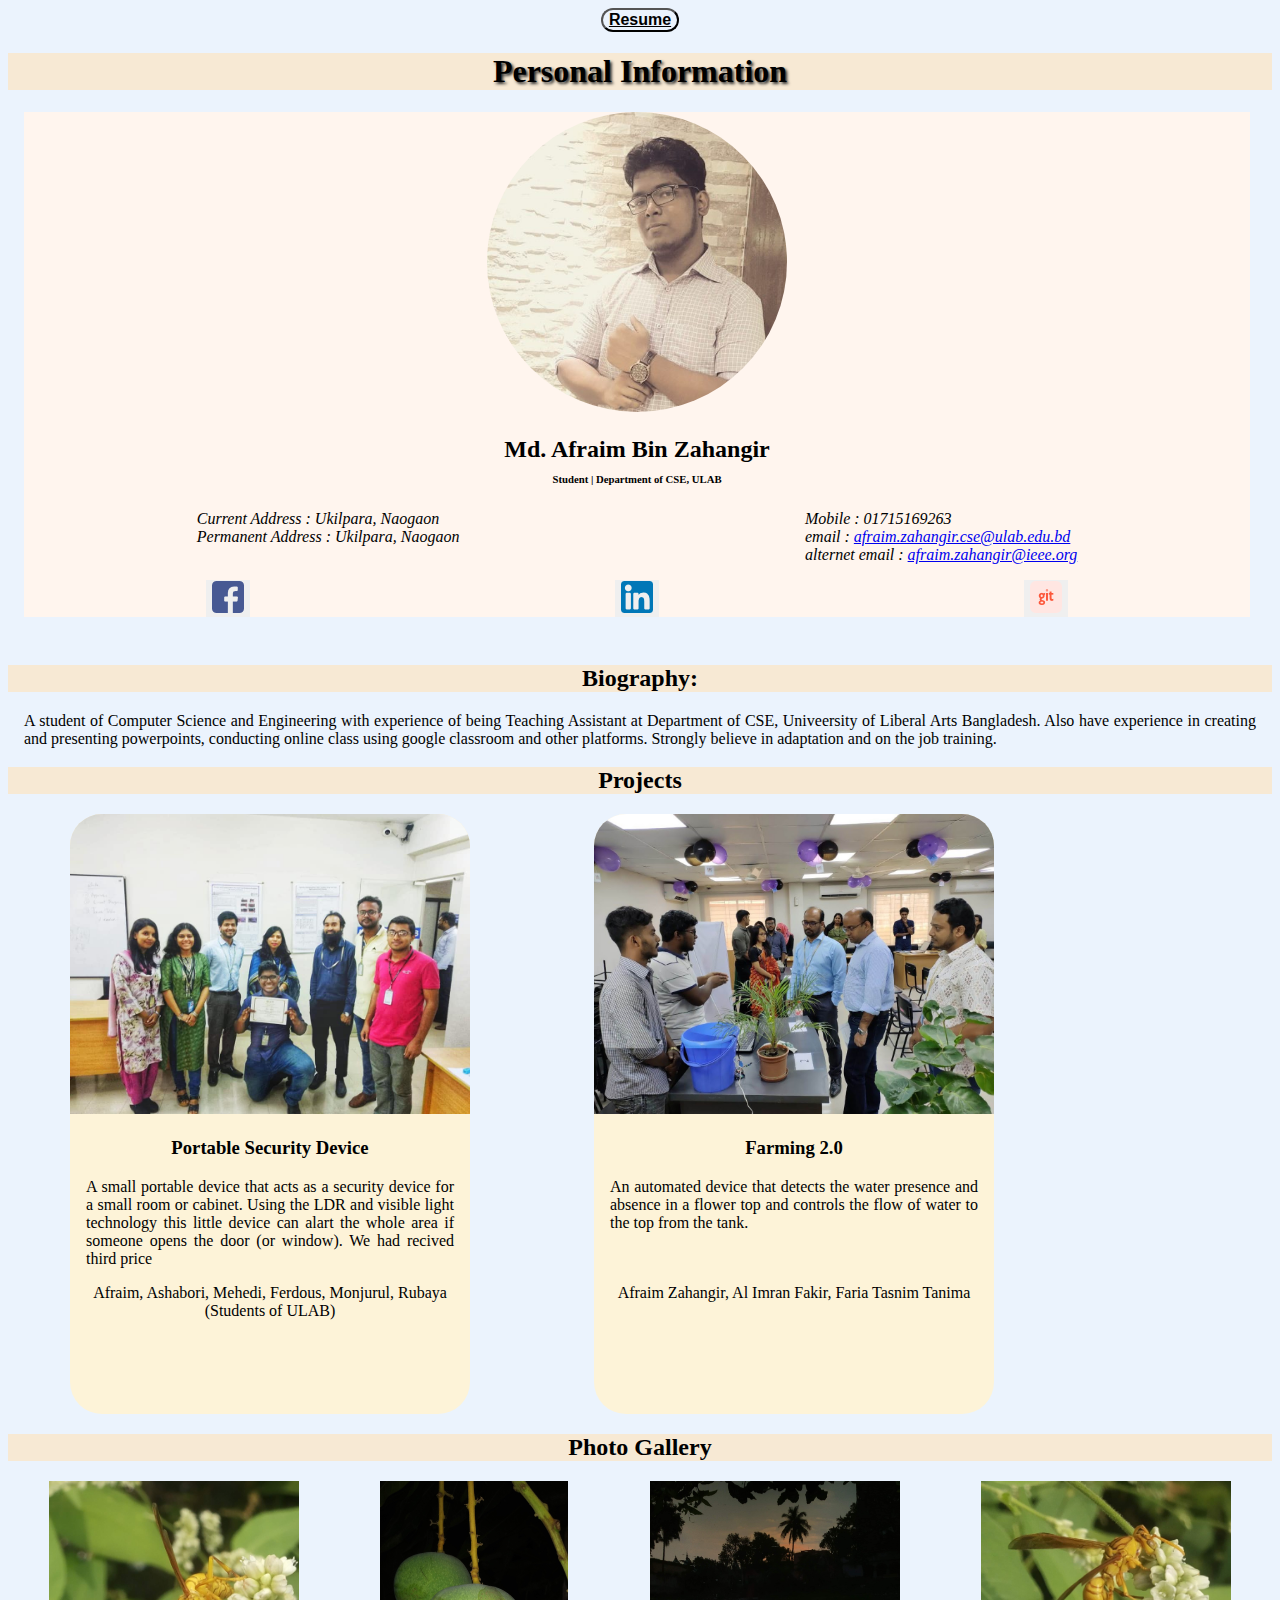
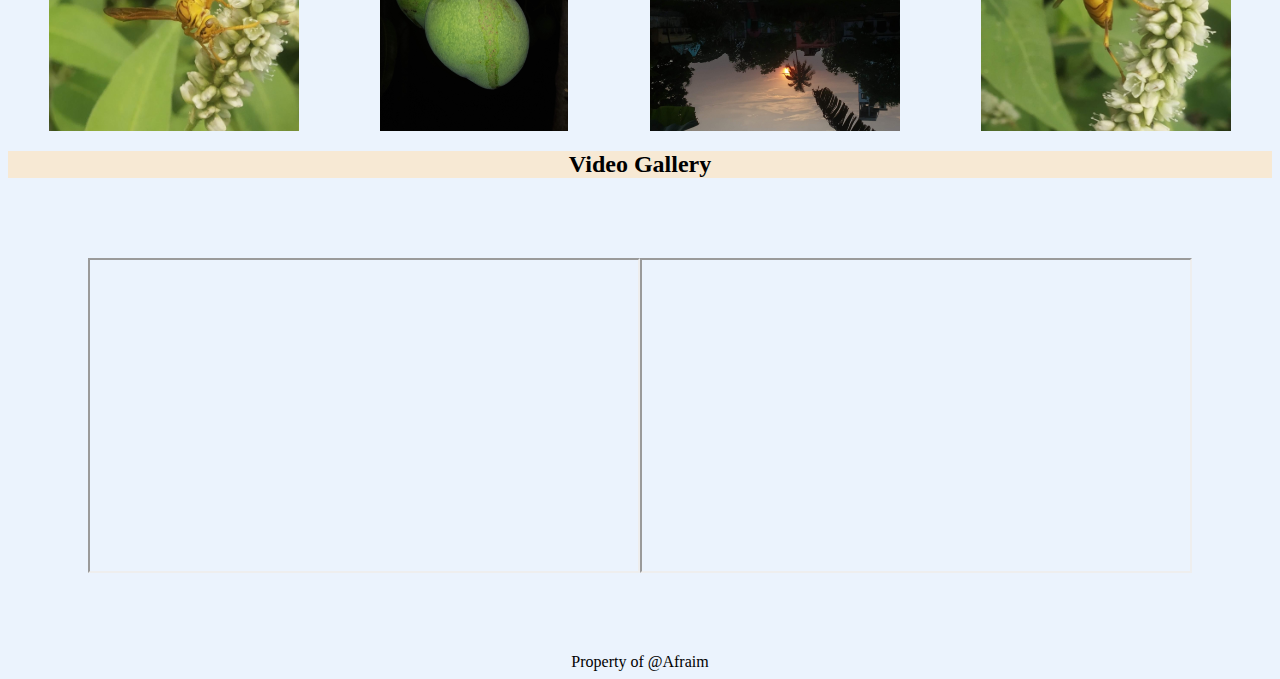
==== commit 9a43f274: "Background color update. Button color transparent" ====
--- a/index.html
+++ b/index.html
@@ -11,7 +11,7 @@
     </head>
     <header style="text-align: center;" style="font-weight: bolder;"> <form action="https://drive.google.com/file/d/1EmN5xqgcfiSj2gp5Z_T05A4g11rcgftp/view?usp=sharing" target="_blank"> <button class="button" type="submit"> <u>Resume</u> </button></form>
     </header>
-    <body>
+    <body style="background-color: rgb(235, 243, 253);">
       
        
 
--- a/style.css
+++ b/style.css
@@ -2,8 +2,8 @@
     box-sizing: border-box;
   }
 .button{
-    background-color: rgba(6, 155, 255, 0.973);
-    color: rgb(253, 253, 253);
+    background-color: transparent;
+    color: rgb(0,0,0);
     font-weight: bolder;
     font-size: 100%;
     border-radius: 1vw;
